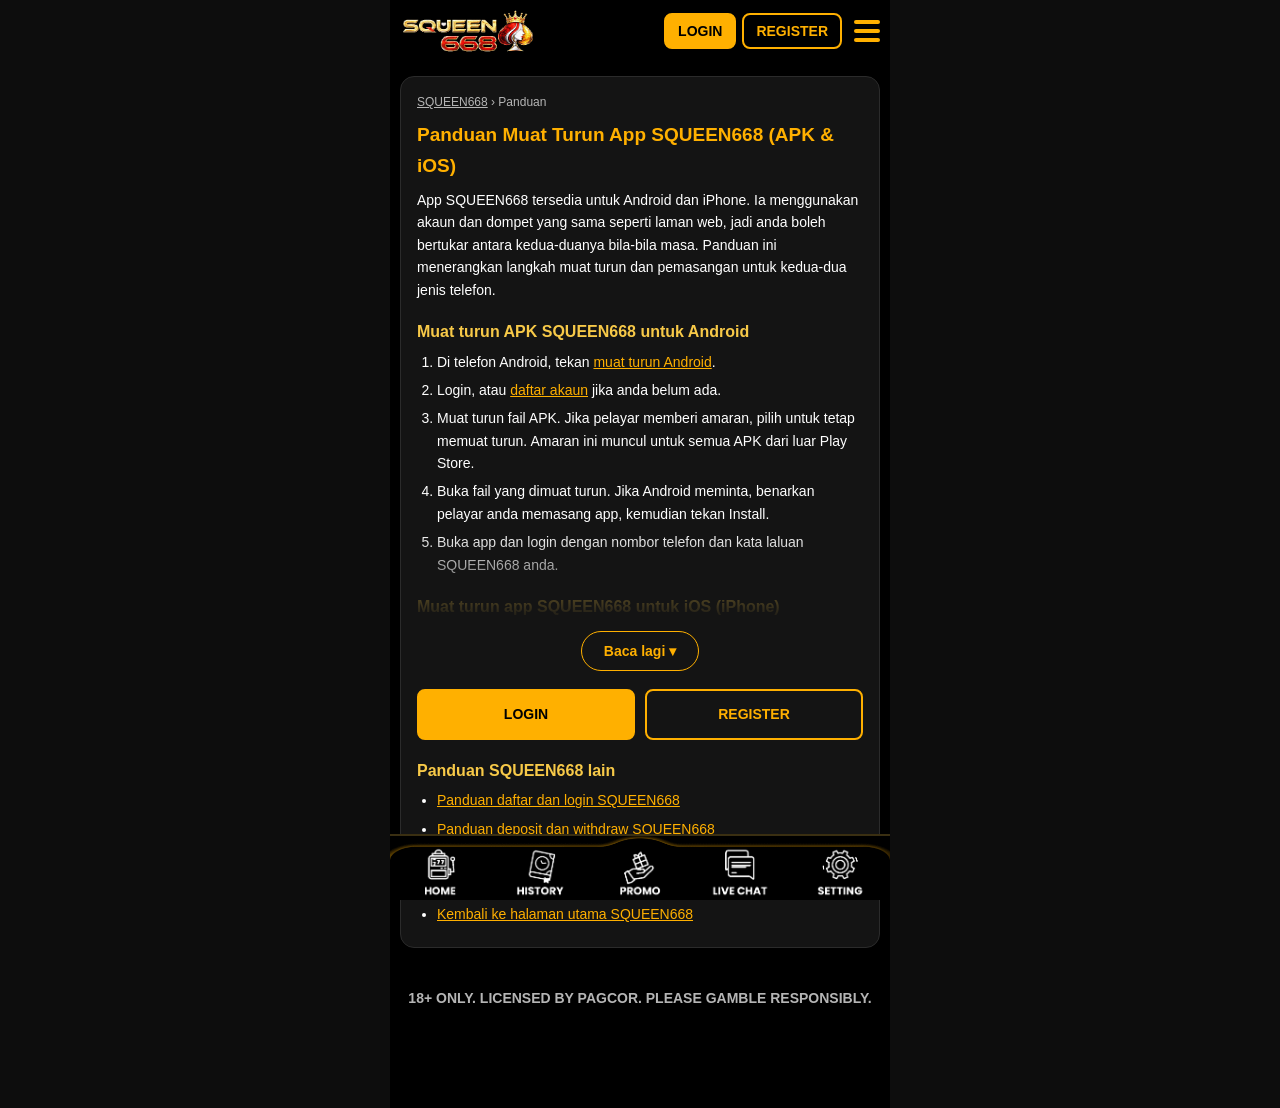
==== app-download.html @ 11f00fa4 "Add Malay register, deposit, app download and slot guides Co-Authored-By: Claude Opus 5.5 <noreply@a" ====
<!DOCTYPE html>
<html lang="ms">
<head>
  <meta charset="UTF-8">
  <meta name="viewport" content="width=device-width, initial-scale=1, viewport-fit=cover">
  <title>Muat Turun App SQUEEN668 – APK Android &amp; iOS</title>
  <meta name="description" content="Cara muat turun dan pasang app SQUEEN668 di Android (APK) dan iPhone, langkah demi langkah, termasuk game H5 Mega888 H5 dan EVO888 H5 tanpa muat turun.">
  <meta name="robots" content="index, follow">
  <meta property="og:type" content="article">
  <meta property="og:site_name" content="SQUEEN668">
  <meta property="og:title" content="Muat Turun App SQUEEN668 – APK Android &amp; iOS">
  <meta property="og:description" content="Cara muat turun dan pasang app SQUEEN668 di Android (APK) dan iPhone, langkah demi langkah, termasuk game H5 Mega888 H5 dan EVO888 H5 tanpa muat turun.">
  <link rel="icon" href="assets/still/logo.png">
  <meta name="theme-color" content="#000000">
  <link rel="stylesheet" href="styles.css">
</head>
<body>
  <main class="app">

    <header class="topbar">
      <a class="logo" href="./"><img src="assets/still/logo.png" data-anim="assets/logo.gif" alt="SQUEEN668" width="400" height="143"></a>
      <a class="hbtn solid" data-link="login">LOGIN</a>
      <a class="hbtn" data-link="register">REGISTER</a>
      <a class="menu-btn" data-link="register" aria-label="Menu"><span></span><span></span><span></span></a>
    </header>

    <article class="seo guide">
      <p class="crumbs"><a href="./">SQUEEN668</a> &rsaquo; Panduan</p>
      <h1>Panduan Muat Turun App SQUEEN668 (APK &amp; iOS)</h1>
      <p>App SQUEEN668 tersedia untuk Android dan iPhone. Ia menggunakan akaun dan dompet yang sama seperti laman web, jadi anda boleh bertukar antara kedua-duanya bila-bila masa. Panduan ini menerangkan langkah muat turun dan pemasangan untuk kedua-dua jenis telefon.</p>
      <div class="collapsible">

      <h2>Muat turun APK SQUEEN668 untuk Android</h2>
      <ol>
        <li>Di telefon Android, tekan <a data-link="androidApp">muat turun Android</a>.</li>
        <li>Login, atau <a href="register">daftar akaun</a> jika anda belum ada.</li>
        <li>Muat turun fail APK. Jika pelayar memberi amaran, pilih untuk tetap memuat turun. Amaran ini muncul untuk semua APK dari luar Play Store.</li>
        <li>Buka fail yang dimuat turun. Jika Android meminta, benarkan pelayar anda memasang app, kemudian tekan Install.</li>
        <li>Buka app dan login dengan nombor telefon dan kata laluan SQUEEN668 anda.</li>
      </ol>

      <h2>Muat turun app SQUEEN668 untuk iOS (iPhone)</h2>
      <ol>
        <li>Di iPhone, buka <a data-link="iosApp">muat turun iOS</a> dalam Safari.</li>
        <li>Login, atau <a href="register">daftar akaun</a> jika anda belum ada.</li>
        <li>Tekan pilihan pemasangan iOS dan sahkan apabila diminta.</li>
        <li>Jika app memaparkan mesej "Untrusted Developer", pergi ke Settings &rsaquo; General &rsaquo; VPN &amp; Device Management, tekan nama pembangun dan pilih Trust.</li>
        <li>Buka app dan login dengan akaun SQUEEN668 anda.</li>
      </ol>

      <h2>Main tanpa muat turun</h2>
      <p>Banyak game seperti <b>Mega888 H5</b> dan <b>EVO888 H5</b> boleh dimainkan terus dalam pelayar tanpa memasang app. Lihat <a href="slot-games">panduan slot SQUEEN668</a> untuk senarai penuh.</p>

      <h2>Masalah muat turun app</h2>
      <ul>
        <li><b>Muat turun tidak bermula.</b> Gunakan Chrome di Android atau Safari di iPhone, dan pastikan sambungan internet stabil.</li>
        <li><b>"App not installed".</b> Padam versi lama app SQUEEN668 dahulu, kemudian pasang semula.</li>
        <li><b>Ruang storan tidak cukup.</b> Kosongkan sedikit ruang dan cuba lagi.</li>
        <li><b>Tidak boleh login.</b> Gunakan nombor telefon dan kata laluan yang sama seperti di laman web.</li>
        <li><b>Masalah lain.</b> Hubungi <a data-link="liveChat">Live Chat</a>.</li>
      </ul>

      <h2>Muat turun dengan selamat</h2>
      <p>Muat turun app SQUEEN668 hanya dari pautan di laman ini. Fail yang dikongsi dalam kumpulan chat mungkin telah diubah suai. App ini tidak pernah memerlukan kata laluan bank atau PIN e-wallet anda.</p>
      </div>

      <div class="guide-btns">
        <a class="hbtn solid" data-link="login">LOGIN</a>
        <a class="hbtn" data-link="register">REGISTER</a>
      </div>

      <h2>Panduan SQUEEN668 lain</h2>
      <ul>
        <li><a href="register">Panduan daftar dan login SQUEEN668</a></li>
        <li><a href="deposit">Panduan deposit dan withdraw SQUEEN668</a></li>
        <li><a href="app-download">Panduan muat turun app SQUEEN668</a></li>
        <li><a href="slot-games">Slot SQUEEN668: Pragmatic Play, JILI, AceWin, Mega888</a></li>
        <li><a href="./">Kembali ke halaman utama SQUEEN668</a></li>
      </ul>
    </article>

    <footer class="footer">
      <p class="footer-note">18+ ONLY. LICENSED BY PAGCOR. PLEASE GAMBLE RESPONSIBLY.</p>
    </footer>
  </main>

  <nav class="bottom-nav">
    <a href="./"><img src="assets/still/nav1.png" data-anim="assets/nav/nav1.gif" alt="Home" width="277" height="251"></a>
    <a data-link="history"><img src="assets/still/nav2.png" data-anim="assets/nav/nav2.gif" alt="History" width="277" height="251"></a>
    <a data-link="promo"><img src="assets/still/nav3.png" data-anim="assets/nav/nav3.gif" alt="Promo" width="277" height="251"></a>
    <a data-link="liveChat"><img src="assets/still/nav4.png" data-anim="assets/nav/nav4.gif" alt="Live chat" width="277" height="251"></a>
    <a data-link="settings"><img src="assets/still/nav5.png" data-anim="assets/nav/nav5.gif" alt="Setting" width="277" height="251"></a>
  </nav>

  <script src="config.js"></script>
  <script src="guide.js"></script>
  <script src="collapse.js"></script>
  <script src="animate.js"></script>
</body>
</html>
---- styles.css ----
:root {
  --bg: #000;
  --panel: #141414;
  --line: #2b2b2b;
  --gold: #ffb000;
  --gold-soft: #f7c948;
  --text: #fff;
  --muted: #b5b5b5;
  --app-width: 500px;
  --nav-height: 66px;
}

* { box-sizing: border-box; margin: 0; padding: 0; }

html { scroll-behavior: smooth; }

body {
  font-family: "Segoe UI", Arial, Helvetica, sans-serif;
  background: #0d0d0d;
  color: var(--text);
  -webkit-tap-highlight-color: transparent;
}

a { color: inherit; text-decoration: none; }
button { font: inherit; color: inherit; cursor: pointer; border: 0; background: none; }
img { display: block; max-width: 100%; height: auto; }

.app {
  display: block;
  max-width: var(--app-width);
  margin: 0 auto;
  min-height: 100vh;
  background: var(--bg);
  padding-bottom: calc(var(--nav-height) + 16px + env(safe-area-inset-bottom));
  overflow-x: hidden;
}

/* ---------- Top bar ---------- */
.topbar {
  position: sticky;
  top: 0;
  z-index: 30;
  display: flex;
  align-items: center;
  gap: 6px;
  padding: 6px 8px;
  min-height: 62px;
  background: #000;
}
.logo { margin-right: auto; }
.logo img { height: 50px; width: auto; }
.hbtn { padding: 8px 12px; border: 2px solid var(--gold); border-radius: 8px; color: var(--gold); font-size: 14px; font-weight: 800; white-space: nowrap; }
.hbtn.solid { background: var(--gold); color: #000; }
.menu-btn { display: grid; gap: 5px; padding: 6px 2px 6px 6px; }
.menu-btn span { display: block; width: 26px; height: 4px; border-radius: 2px; background: var(--gold); }

/* ---------- Carousel ---------- */
.carousel { position: relative; }
.carousel-track { display: flex; overflow-x: auto; scroll-snap-type: x mandatory; scrollbar-width: none; }
.carousel-track::-webkit-scrollbar { display: none; }
.slide { flex: 0 0 100%; min-width: 0; scroll-snap-align: start; aspect-ratio: 1198 / 475; overflow: hidden; }
.slide img { width: 100%; height: 100%; max-width: none; object-fit: cover; }
.carousel-dots { position: absolute; bottom: 0; left: 0; right: 0; display: flex; justify-content: center; flex-wrap: wrap; }
/* Small dot, but a 24px tap area around it. */
.carousel-dots button { width: 24px; height: 24px; padding: 8.5px; border-radius: 50%; background-color: rgba(255, 255, 255, .45); background-clip: content-box; }
.carousel-dots button.active { background-color: var(--gold); }

/* ---------- Marquee ---------- */
.marquee { background: var(--gold); color: #fff; overflow: hidden; white-space: nowrap; font-size: 13px; font-weight: 700; padding: 3px 0; text-shadow: 0 1px 1px rgba(0, 0, 0, .35); }
.marquee span { display: inline-block; padding-left: 40%; animation: marquee 45s linear infinite; }
@keyframes marquee { to { transform: translateX(-100%); } }

/* ---------- Quick links ---------- */
.promo-row { display: flex; gap: 8px; overflow-x: auto; padding: 12px 8px; scrollbar-width: none; }
.promo-row::-webkit-scrollbar { display: none; }
.promo-card { flex: 0 0 188px; display: flex; align-items: center; gap: 8px; padding: 8px 10px; border-radius: 10px; background: var(--c); box-shadow: inset 0 0 0 2px rgba(255, 255, 255, .15); }
.promo-card img { width: 40px; height: 40px; object-fit: contain; flex-shrink: 0; }
.promo-card b { display: block; font-size: 15px; line-height: 1.1; }
.promo-card b.spaced { letter-spacing: .5px; }
.promo-card small { display: block; font-size: 11px; line-height: 1.2; opacity: .95; }

/* ---------- Referral bar ---------- */
.referral { display: flex; margin: 4px 0 0; background: #111; border-top: 1px solid var(--line); border-bottom: 1px solid var(--line); }
.ref-title { flex: 0 0 30%; display: flex; flex-direction: column; justify-content: center; padding: 10px 12px; background: linear-gradient(135deg, #ffcc33, #f39b00); color: #fff; border-radius: 0 24px 24px 0; }
.ref-title b { font-size: 17px; letter-spacing: .5px; }
.ref-title small { font-size: 11px; font-weight: 700; }
.ref-actions { flex: 1; display: grid; grid-template-columns: repeat(4, 1fr); }
.ref-actions > * { display: flex; flex-direction: column; align-items: center; justify-content: center; gap: 4px; padding: 8px 2px; font-size: 10.5px; white-space: nowrap; font-weight: 700; color: #ddd; border-left: 1px solid var(--line); }
.ref-actions svg { width: 24px; height: 24px; fill: var(--gold); }
.ref-actions > :hover { background: #1c1c1c; }

/* ---------- Game sections ---------- */
.block { margin-top: 18px; }
.block-title { display: flex; align-items: center; gap: 8px; padding: 0 10px 10px; font-size: 18px; font-weight: 700; color: var(--gold); }
.block-title img { height: 34px; width: auto; }
.top-badge { background: linear-gradient(180deg, #ffcc00, #ff4a00); color: #fff; font-size: 16px; font-style: italic; font-weight: 900; padding: 1px 6px; border-radius: 6px; transform: rotate(-6deg); text-shadow: 0 1px 0 #a00; }
.hscroll { display: flex; gap: 10px; overflow-x: auto; padding: 0 10px 6px; scroll-snap-type: x proximity; scrollbar-width: none; }
.hscroll::-webkit-scrollbar { display: none; }
.hot { flex: 0 0 24%; scroll-snap-align: start; }

.providers { display: flex; gap: 6px; padding-right: 8px; }
.cat-list { flex: 0 0 78px; display: grid; align-content: start; gap: 2px; border-right: 1px solid var(--line); }
.cat { display: block; padding: 4px 6px; opacity: .85; }
.cat.on { opacity: 1; background: #1a1a1a; border-left: 3px solid var(--gold); }
.cat img { width: 100%; height: auto; }
.provider-main { flex: 1; min-width: 0; }
.deposit-note { margin-bottom: 10px; padding: 8px 12px; border: 1px solid #8a6a1f; border-radius: 4px; background: linear-gradient(90deg, #2a2a2a, #111); font-size: 14px; font-weight: 800; }
.game-grid { display: grid; grid-template-columns: repeat(3, 1fr); gap: 8px; }
.game { display: block; }
.game img { width: 100%; aspect-ratio: 2 / 3; object-fit: cover; border-radius: 10px; }
.play { display: block; margin-top: 6px; padding: 6px 0; border: 2px solid var(--gold-soft); border-radius: 14px; background: linear-gradient(180deg, #3a3a3a, #111); text-align: center; font-size: 14px; font-weight: 800; }
.hot, .cat, .game, .promo-card { transition: transform .1s, filter .15s; }
.hot:hover, .game:hover, .promo-card:hover { filter: brightness(1.12); }
.game:active, .promo-card:active { transform: scale(.97); }

/* ---------- Keyword text ---------- */
.seo { margin: 24px 10px 0; padding: 16px; border: 1px solid var(--line); border-radius: 14px; background: var(--panel); font-size: 14px; line-height: 1.6; }
.seo h1 { font-size: 19px; margin-bottom: 8px; color: var(--gold); }
.seo h2 { font-size: 16px; color: var(--gold-soft); margin: 18px 0 6px; }
.seo a { color: var(--gold); text-decoration: underline; }
.seo ol, .seo ul { padding-left: 20px; }
.seo ul { list-style: disc; }
.seo li { margin-bottom: 6px; }
.guide { margin-top: 14px; }
.guide .crumbs { font-size: 12px; color: var(--muted); margin-bottom: 8px; }
.guide .crumbs a { color: var(--muted); }
.guide-btns { display: grid; grid-template-columns: 1fr 1fr; gap: 10px; margin-top: 18px; }
.guide-btns .hbtn { text-align: center; padding: 12px; text-decoration: none; }
.guide-btns .hbtn.solid { color: #000; }

/* Long sections fold to a preview; collapse.js adds the toggle button. */
.collapsible { position: relative; max-height: 320px; overflow: hidden; }
.collapsible:not(.open)::after { content: ""; position: absolute; left: 0; right: 0; bottom: 0; height: 90px; background: linear-gradient(rgba(20, 20, 20, 0), var(--panel)); pointer-events: none; }
.collapsible.open { max-height: none; }
.toggle-btn { display: block; margin: 10px auto 0; padding: 8px 22px; border: 1px solid var(--gold); border-radius: 20px; color: var(--gold); font-size: 14px; font-weight: 700; }
.toggle-btn:hover { background: rgba(255, 176, 0, .1); }

/* ---------- Footer ---------- */
.footer { padding: 26px 12px 20px; }
.footer h3 { font-size: 17px; font-weight: 800; margin: 18px 0 10px; }
.footer-cols { display: grid; grid-template-columns: 1fr 1.5fr; gap: 14px; }
.footer-cols h3:first-child { margin-top: 0; }
.footer-cols .resp { max-width: 120px; }
.icons { display: flex; flex-wrap: wrap; gap: 6px; }
.icons img { width: 36px; height: 36px; object-fit: contain; border-radius: 6px; }
.follow-row { grid-template-columns: 1.8fr 1fr; margin-top: 10px; }
.app-btns { display: flex; gap: 6px; }
.app-btn { display: grid; place-items: center; width: 40px; height: 40px; border-radius: 8px; }
.app-btn svg { width: 26px; height: 26px; fill: #fff; }
.app-btn.android { background: #8bb016; }
.app-btn.ios { background: #000; border: 1px solid #333; }
.copyright { margin-top: 28px; padding-top: 18px; border-top: 2px solid var(--gold); text-align: center; font-size: 14px; color: var(--muted); font-weight: 700; }
.tagline { margin-top: 16px; text-align: center; font-size: 15px; font-weight: 800; color: var(--gold); }
.links { margin-top: 14px; text-align: center; font-size: 15px; font-weight: 800; color: var(--gold); }
.links a { padding: 4px 6px; }
.footer-note { margin-top: 16px; text-align: center; font-size: 14px; color: var(--muted); font-weight: 600; }

/* ---------- Floating side tabs ---------- */
.side-tabs { position: fixed; right: max(0px, calc(50% - var(--app-width) / 2)); top: 45%; transform: translateY(-50%); z-index: 20; display: grid; gap: 8px; }
.side-tabs img { width: 30px; height: auto; }

/* ---------- Bottom nav ---------- */
.bottom-nav {
  position: fixed;
  left: 50%;
  bottom: 0;
  transform: translateX(-50%);
  z-index: 40;
  width: 100%;
  max-width: var(--app-width);
  height: calc(var(--nav-height) + env(safe-area-inset-bottom));
  padding-bottom: env(safe-area-inset-bottom);
  display: grid;
  grid-template-columns: repeat(5, 1fr);
  background: #000 url("assets/footer-bg.png") center top / 100% var(--nav-height) no-repeat;
  border-top: 2px solid #3a2f12;
}
.bottom-nav a { display: grid; place-items: center; height: var(--nav-height); transition: filter .15s, transform .1s; }
.bottom-nav img { height: calc(var(--nav-height) - 6px); width: auto; }
.bottom-nav a:active { transform: scale(.95); }

/* ---------- Toast ---------- */
.toast { position: fixed; left: 50%; bottom: calc(var(--nav-height) + 24px); transform: translateX(-50%); z-index: 50; background: rgba(40, 40, 40, .95); color: #fff; padding: 10px 18px; border-radius: 20px; font-size: 14px; opacity: 0; pointer-events: none; transition: opacity .2s; }
.toast.show { opacity: 1; }

@media (max-width: 380px) {
  .hbtn { padding: 7px 8px; font-size: 13px; }
  .logo img { height: 42px; }
}

@media (prefers-reduced-motion: reduce) {
  .marquee span { animation: none; padding-left: 12px; }
}
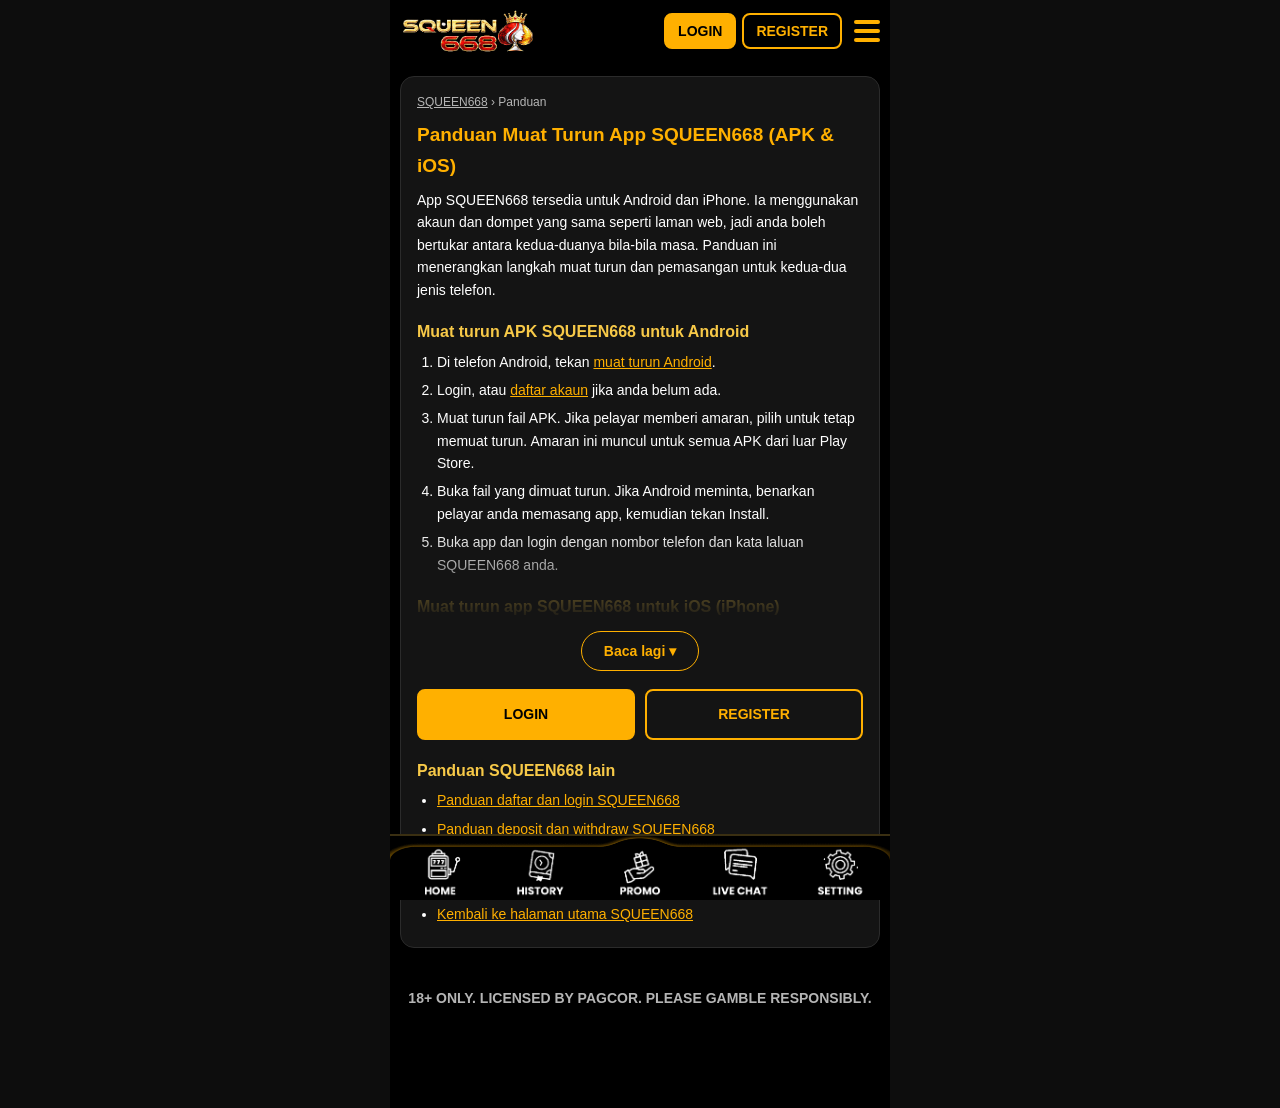
==== commit 9fc80011: "Add canonical URLs, sitemap and robots.txt for squeen668.online Co-Authored-By: Claude Opus 5.5 <nor" ====
--- a/app-download.html
+++ b/app-download.html
@@ -6,10 +6,13 @@
   <title>Muat Turun App SQUEEN668 – APK Android &amp; iOS</title>
   <meta name="description" content="Cara muat turun dan pasang app SQUEEN668 di Android (APK) dan iPhone, langkah demi langkah, termasuk game H5 Mega888 H5 dan EVO888 H5 tanpa muat turun.">
   <meta name="robots" content="index, follow">
+  <link rel="canonical" href="https://www.squeen668.online/app-download">
   <meta property="og:type" content="article">
   <meta property="og:site_name" content="SQUEEN668">
   <meta property="og:title" content="Muat Turun App SQUEEN668 – APK Android &amp; iOS">
   <meta property="og:description" content="Cara muat turun dan pasang app SQUEEN668 di Android (APK) dan iPhone, langkah demi langkah, termasuk game H5 Mega888 H5 dan EVO888 H5 tanpa muat turun.">
+  <meta property="og:url" content="https://www.squeen668.online/app-download">
+  <meta property="og:image" content="https://www.squeen668.online/assets/banners/banner-4.webp">
   <link rel="icon" href="assets/still/logo.png">
   <meta name="theme-color" content="#000000">
   <link rel="stylesheet" href="styles.css">
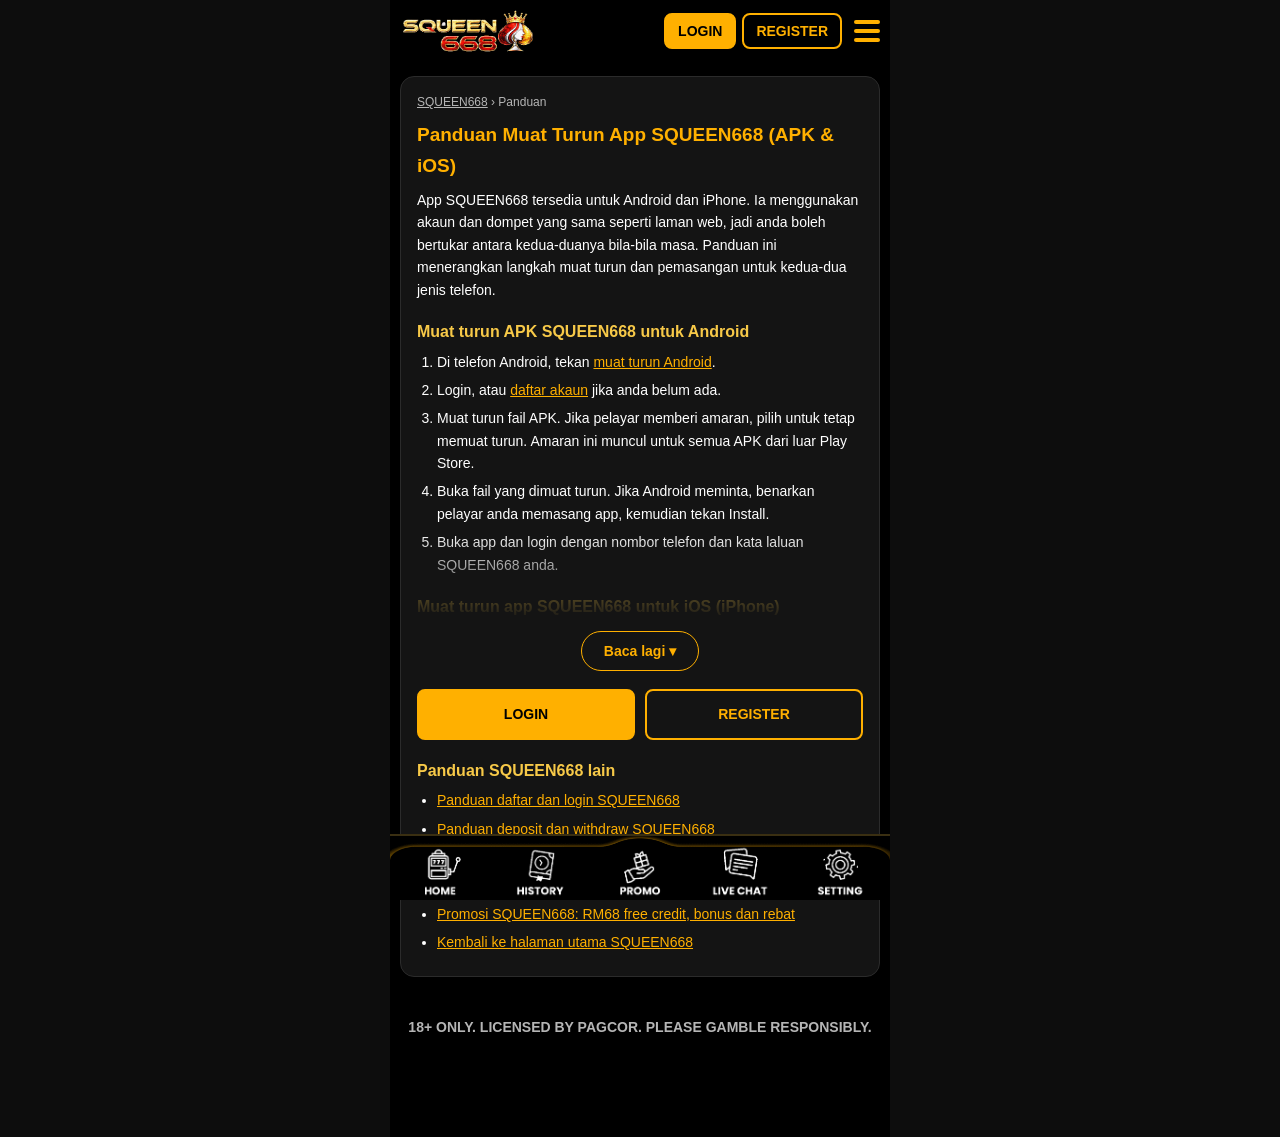
==== commit b02bd76a: "Add Malay promotions guide Co-Authored-By: Claude Opus 5.5 <noreply@anthropic.com>" ====
--- a/app-download.html
+++ b/app-download.html
@@ -78,6 +78,7 @@
         <li><a href="deposit">Panduan deposit dan withdraw SQUEEN668</a></li>
         <li><a href="app-download">Panduan muat turun app SQUEEN668</a></li>
         <li><a href="slot-games">Slot SQUEEN668: Pragmatic Play, JILI, AceWin, Mega888</a></li>
+        <li><a href="promotions">Promosi SQUEEN668: RM68 free credit, bonus dan rebat</a></li>
         <li><a href="./">Kembali ke halaman utama SQUEEN668</a></li>
       </ul>
     </article>
--- a/styles.css
+++ b/styles.css
@@ -127,6 +127,13 @@
 .guide-btns { display: grid; grid-template-columns: 1fr 1fr; gap: 10px; margin-top: 18px; }
 .guide-btns .hbtn { text-align: center; padding: 12px; text-decoration: none; }
 .guide-btns .hbtn.solid { color: #000; }
+
+.seo h3 { font-size: 15px; color: #fff; margin: 14px 0 4px; }
+.table-wrap { overflow-x: auto; margin: 10px 0; }
+.seo table { width: 100%; border-collapse: collapse; font-size: 13px; }
+.seo th { background: var(--gold); color: #000; text-align: left; padding: 8px; }
+.seo td { padding: 8px; border: 1px solid var(--line); vertical-align: top; }
+.seo tbody tr:nth-child(even) td { background: #1b1b1b; }
 
 /* Long sections fold to a preview; collapse.js adds the toggle button. */
 .collapsible { position: relative; max-height: 320px; overflow: hidden; }
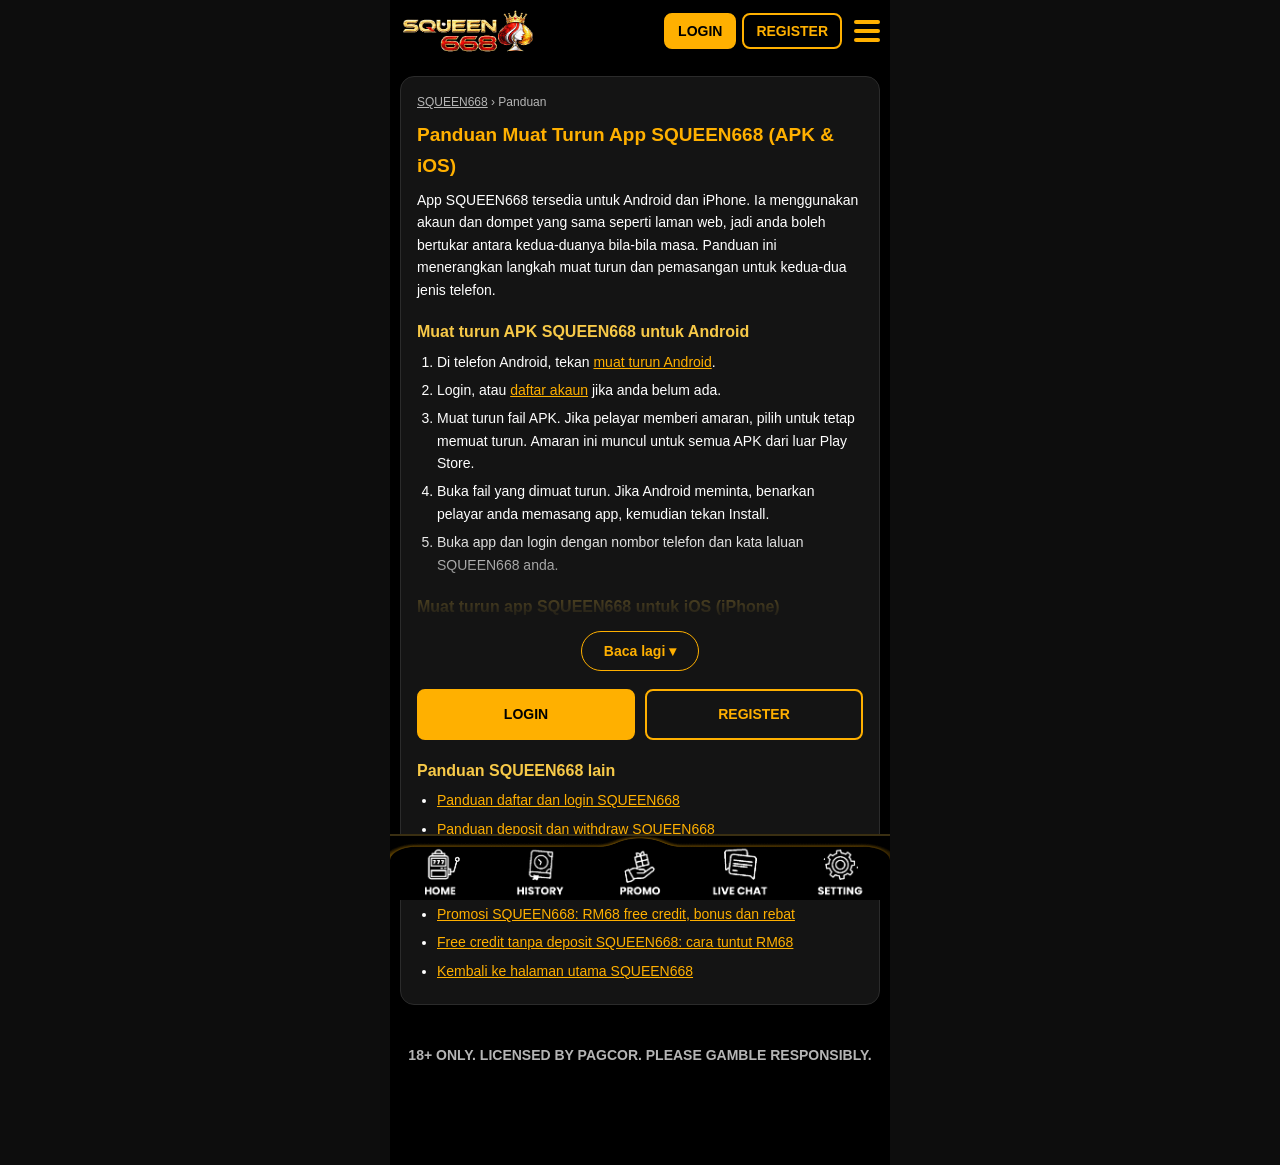
==== commit 388b412d: "Add Malay free credit tanpa deposit guide Co-Authored-By: Claude Opus 5.5 <noreply@anthropic.com>" ====
--- a/app-download.html
+++ b/app-download.html
@@ -79,6 +79,7 @@
         <li><a href="app-download">Panduan muat turun app SQUEEN668</a></li>
         <li><a href="slot-games">Slot SQUEEN668: Pragmatic Play, JILI, AceWin, Mega888</a></li>
         <li><a href="promotions">Promosi SQUEEN668: RM68 free credit, bonus dan rebat</a></li>
+        <li><a href="free-credit">Free credit tanpa deposit SQUEEN668: cara tuntut RM68</a></li>
         <li><a href="./">Kembali ke halaman utama SQUEEN668</a></li>
       </ul>
     </article>
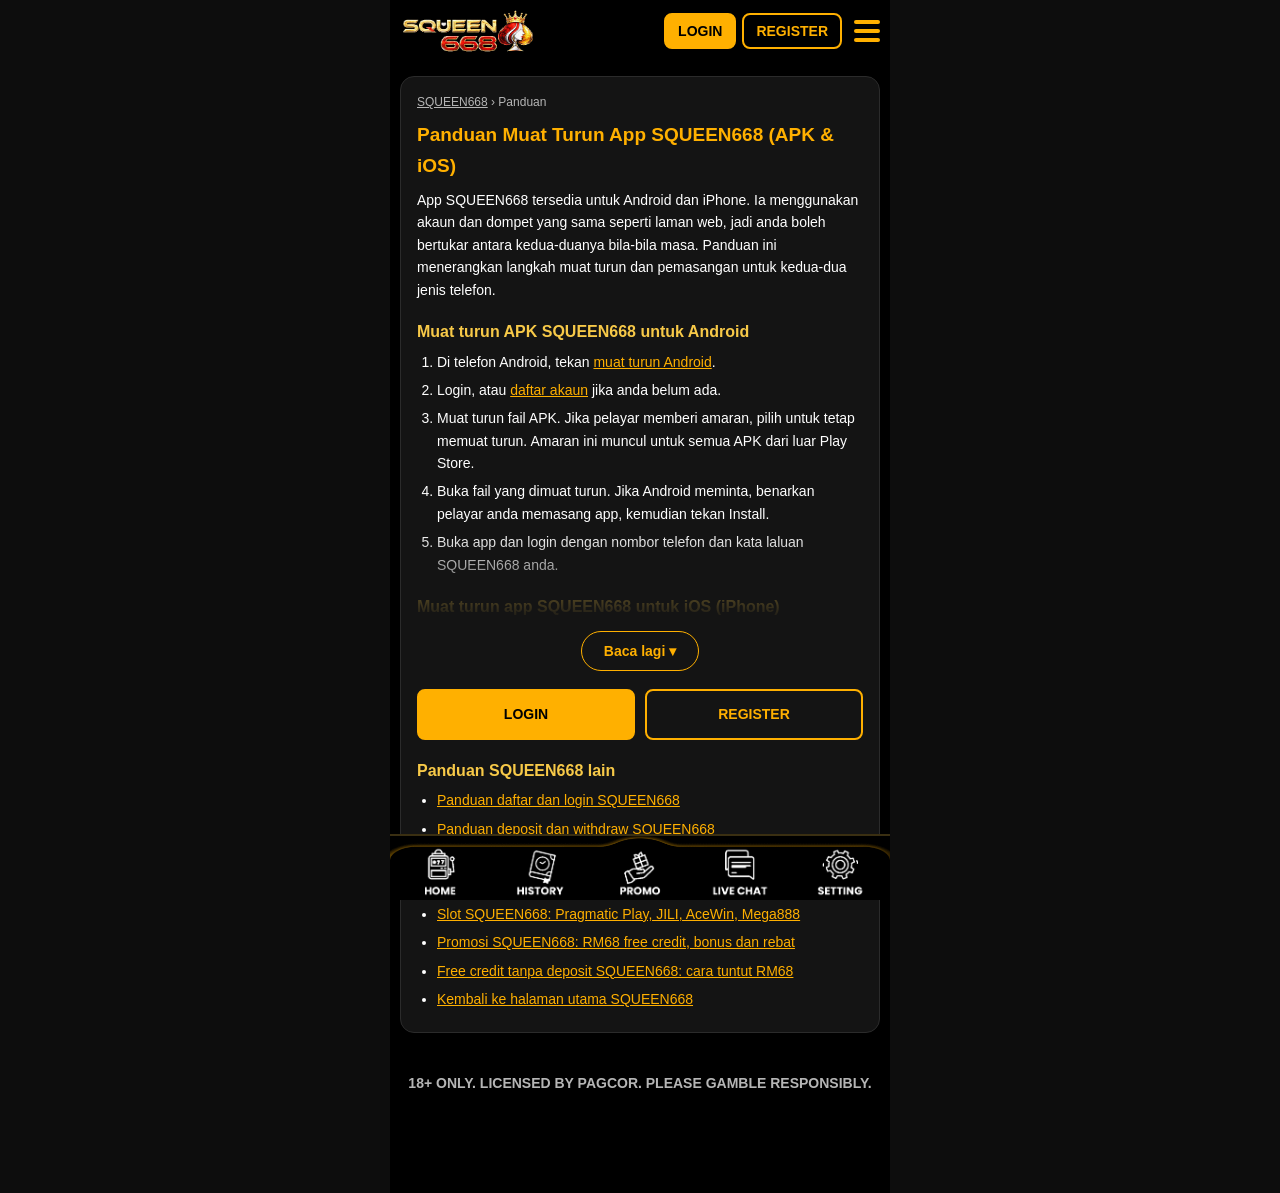
==== commit bdcc0841: "Add Malay cuci (withdraw) guide Co-Authored-By: Claude Opus 5.5 <noreply@anthropic.com>" ====
--- a/app-download.html
+++ b/app-download.html
@@ -77,6 +77,7 @@
         <li><a href="register">Panduan daftar dan login SQUEEN668</a></li>
         <li><a href="deposit">Panduan deposit dan withdraw SQUEEN668</a></li>
         <li><a href="app-download">Panduan muat turun app SQUEEN668</a></li>
+        <li><a href="cuci">Panduan cuci (withdraw) SQUEEN668</a></li>
         <li><a href="slot-games">Slot SQUEEN668: Pragmatic Play, JILI, AceWin, Mega888</a></li>
         <li><a href="promotions">Promosi SQUEEN668: RM68 free credit, bonus dan rebat</a></li>
         <li><a href="free-credit">Free credit tanpa deposit SQUEEN668: cara tuntut RM68</a></li>
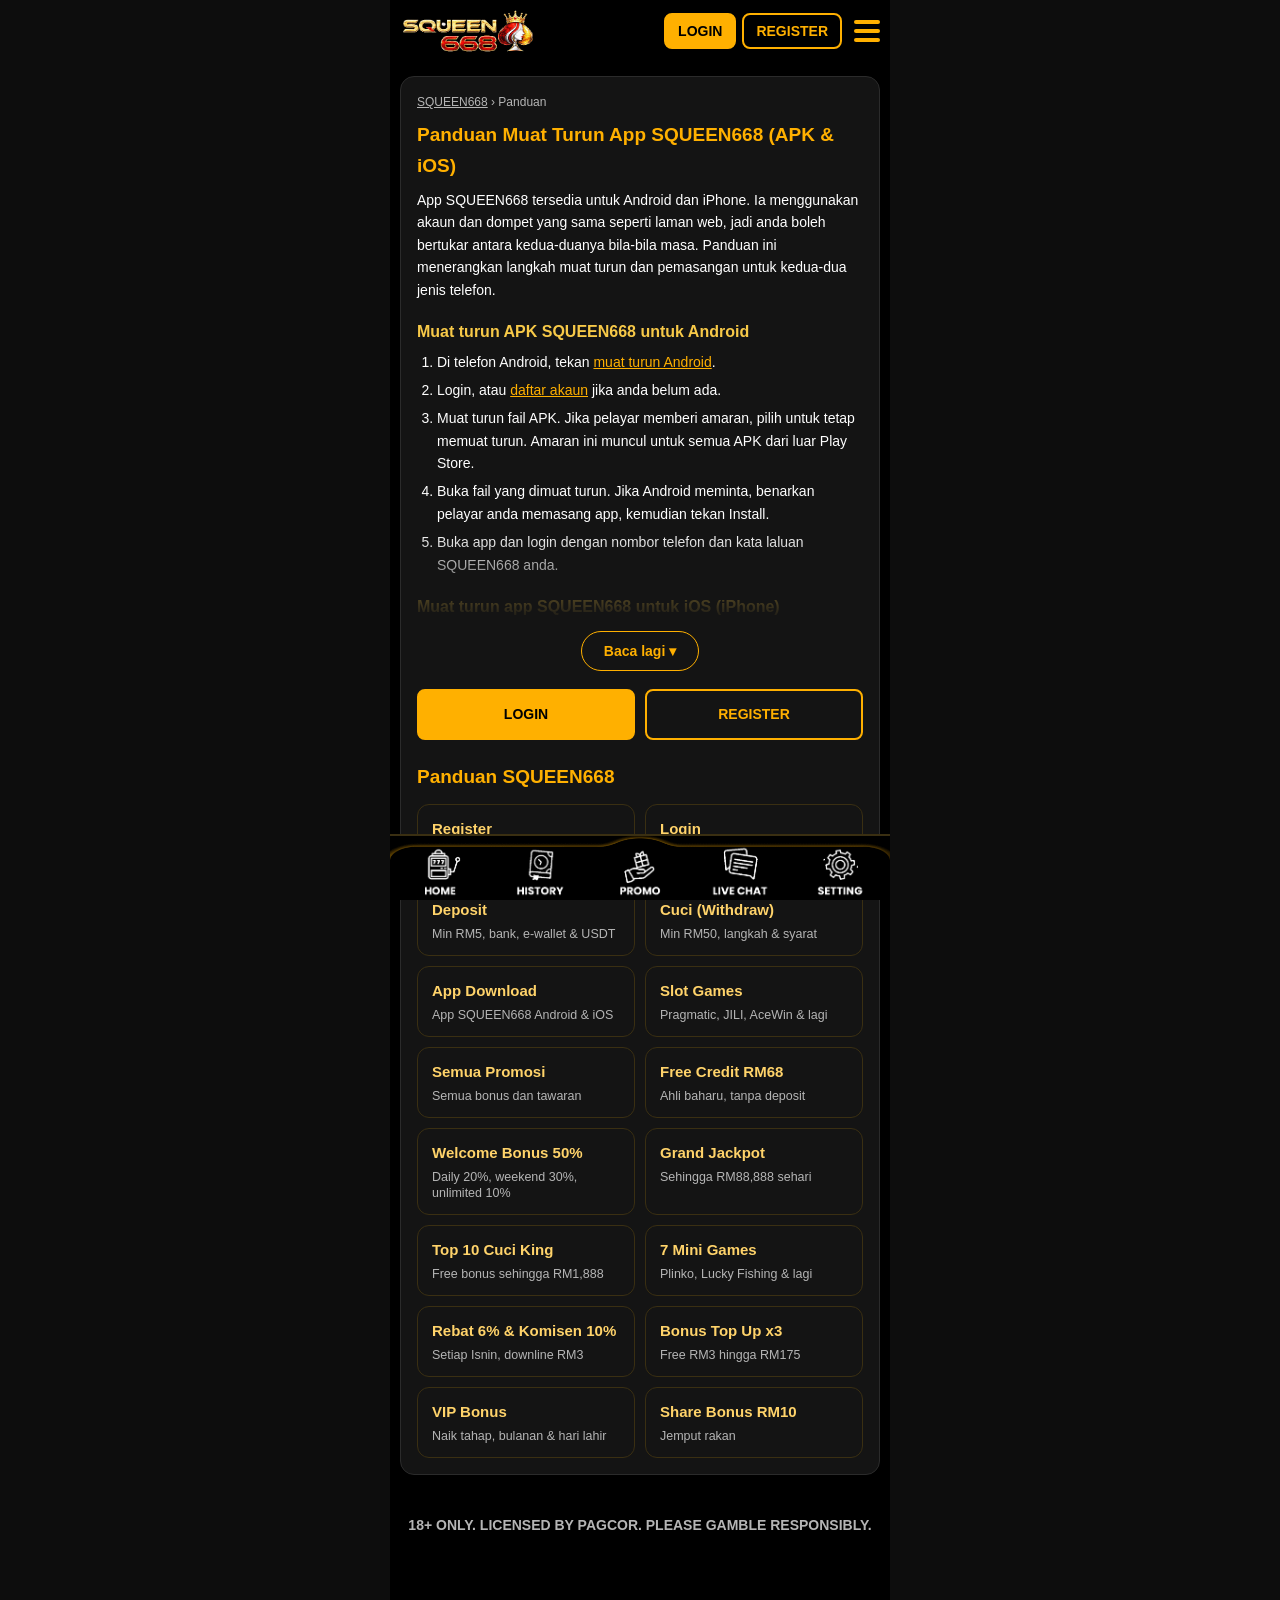
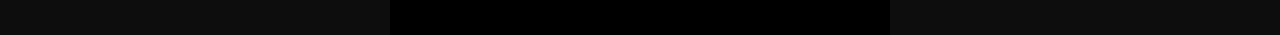
==== commit b71c4950: "Rewrite promotions guide from the full promotion list and add card grid Co-Authored-By: Claude Opus " ====
--- a/app-download.html
+++ b/app-download.html
@@ -72,17 +72,27 @@
         <a class="hbtn" data-link="register">REGISTER</a>
       </div>
 
-      <h2>Panduan SQUEEN668 lain</h2>
-      <ul>
-        <li><a href="register">Panduan daftar dan login SQUEEN668</a></li>
-        <li><a href="deposit">Panduan deposit dan withdraw SQUEEN668</a></li>
-        <li><a href="app-download">Panduan muat turun app SQUEEN668</a></li>
-        <li><a href="cuci">Panduan cuci (withdraw) SQUEEN668</a></li>
-        <li><a href="slot-games">Slot SQUEEN668: Pragmatic Play, JILI, AceWin, Mega888</a></li>
-        <li><a href="promotions">Promosi SQUEEN668: RM68 free credit, bonus dan rebat</a></li>
-        <li><a href="free-credit">Free credit tanpa deposit SQUEEN668: cara tuntut RM68</a></li>
-        <li><a href="./">Kembali ke halaman utama SQUEEN668</a></li>
-      </ul>
+      <section class="guide-grid-wrap" aria-label="Panduan SQUEEN668">
+        <h2 class="guide-grid-title">Panduan SQUEEN668</h2>
+        <div class="guide-grid">
+          <a href="register"><b>Register</b><span>Cara daftar akaun</span></a>
+          <a href="register#login"><b>Login</b><span>Masuk semula ke akaun anda</span></a>
+          <a href="deposit"><b>Deposit</b><span>Min RM5, bank, e-wallet &amp; USDT</span></a>
+          <a href="cuci"><b>Cuci (Withdraw)</b><span>Min RM50, langkah &amp; syarat</span></a>
+          <a href="app-download"><b>App Download</b><span>App SQUEEN668 Android &amp; iOS</span></a>
+          <a href="slot-games"><b>Slot Games</b><span>Pragmatic, JILI, AceWin &amp; lagi</span></a>
+          <a href="promotions"><b>Semua Promosi</b><span>Semua bonus dan tawaran</span></a>
+          <a href="free-credit"><b>Free Credit RM68</b><span>Ahli baharu, tanpa deposit</span></a>
+          <a href="promotions#bonus"><b>Welcome Bonus 50%</b><span>Daily 20%, weekend 30%, unlimited 10%</span></a>
+          <a href="promotions#jackpot"><b>Grand Jackpot</b><span>Sehingga RM88,888 sehari</span></a>
+          <a href="promotions#jackpot"><b>Top 10 Cuci King</b><span>Free bonus sehingga RM1,888</span></a>
+          <a href="promotions#mini-games"><b>7 Mini Games</b><span>Plinko, Lucky Fishing &amp; lagi</span></a>
+          <a href="promotions#rebate"><b>Rebat 6% &amp; Komisen 10%</b><span>Setiap Isnin, downline RM3</span></a>
+          <a href="promotions#topup"><b>Bonus Top Up x3</b><span>Free RM3 hingga RM175</span></a>
+          <a href="promotions#vip"><b>VIP Bonus</b><span>Naik tahap, bulanan &amp; hari lahir</span></a>
+          <a href="promotions#free"><b>Share Bonus RM10</b><span>Jemput rakan</span></a>
+        </div>
+      </section>
     </article>
 
     <footer class="footer">
--- a/styles.css
+++ b/styles.css
@@ -198,3 +198,13 @@
 @media (prefers-reduced-motion: reduce) {
   .marquee span { animation: none; padding-left: 12px; }
 }
+
+/* ---------- Guide card grid ---------- */
+.guide-grid-wrap { margin-top: 22px; }
+.home-grid { margin: 24px 10px 0; }
+.guide-grid-title, .seo .guide-grid-title { margin: 0 0 12px; font-size: 19px; font-weight: 800; color: var(--gold); }
+.guide-grid { display: grid; grid-template-columns: repeat(2, minmax(0, 1fr)); gap: 10px; }
+.guide-grid a, .seo .guide-grid a { display: block; padding: 12px 14px; border: 1px solid #3a2f12; border-radius: 12px; background: #141414; text-decoration: none; transition: border-color .15s, background .15s; }
+.guide-grid a:hover { border-color: var(--gold); background: #1e1a10; }
+.guide-grid b { display: block; font-size: 15px; color: #ffd36a; }
+.guide-grid span { display: block; margin-top: 4px; font-size: 12.5px; line-height: 1.35; color: var(--muted); }
